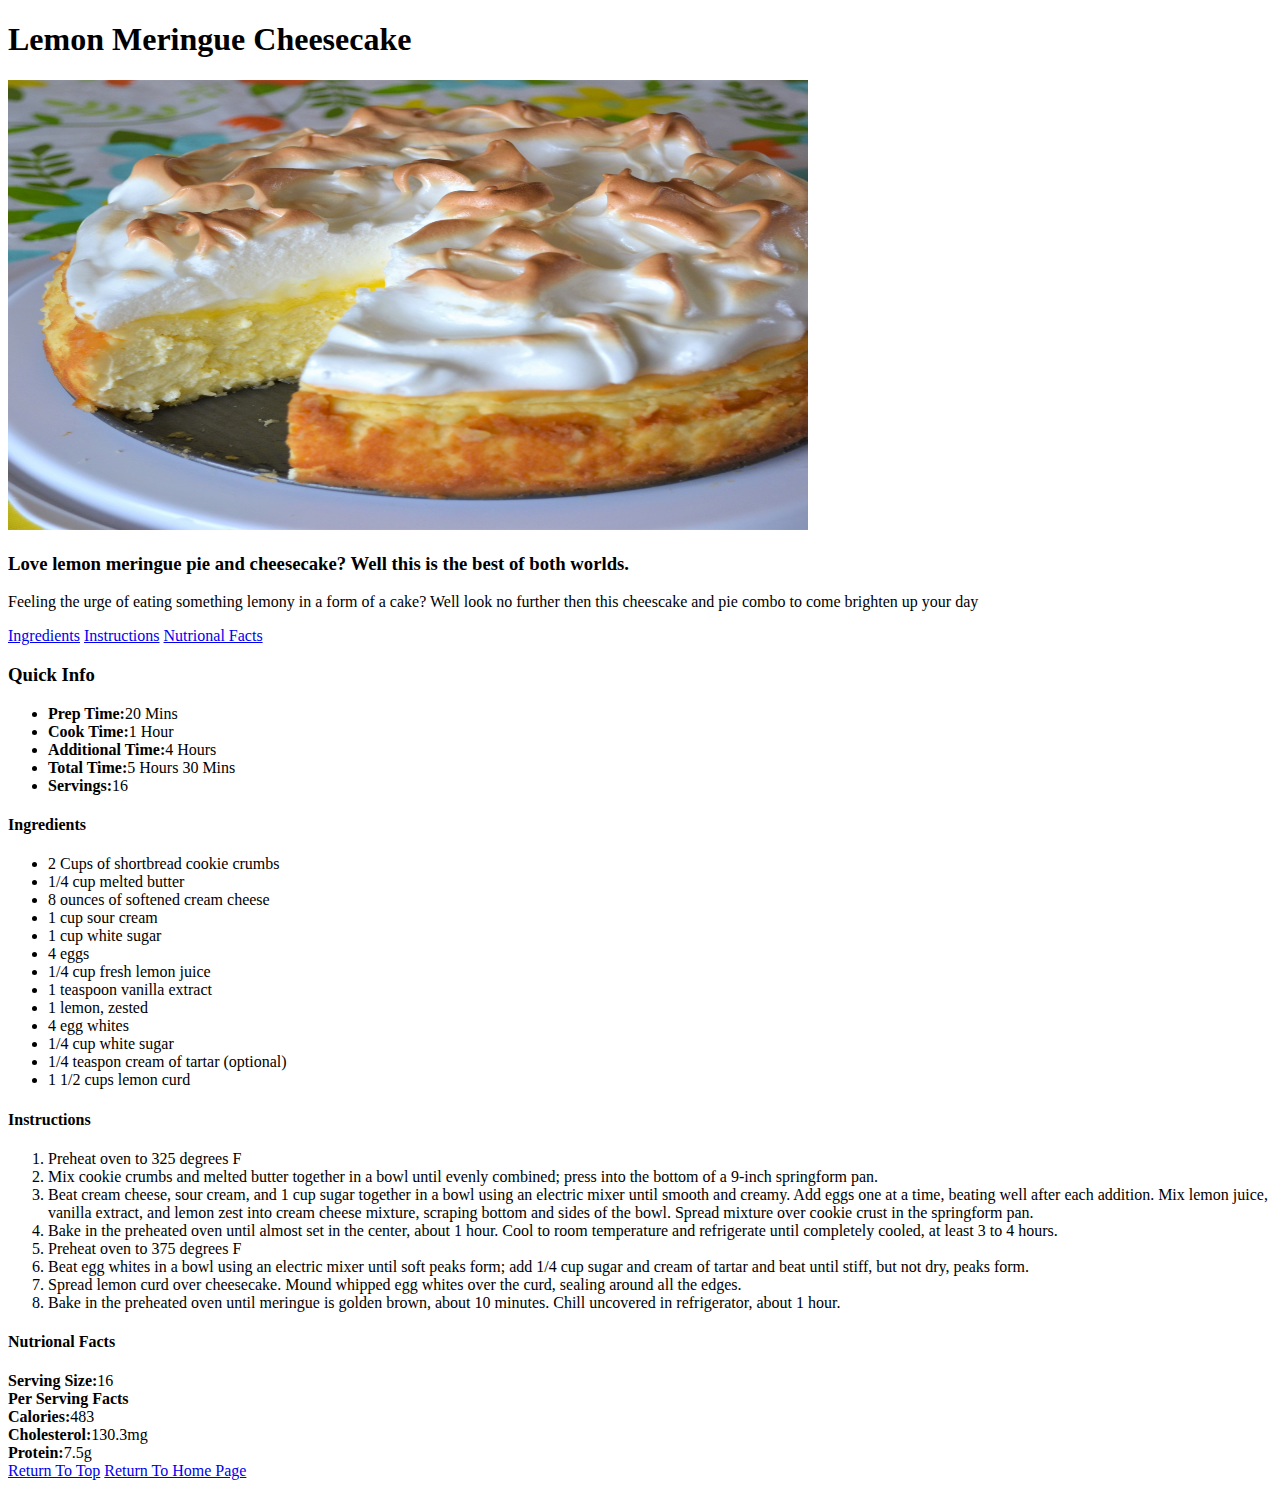
==== recipes/cheesecake.html @ c391df07 "First Test project using html X" ====
<!DOCTYPE html>
<html lang="en">
<head>
    <meta charset="UTF-8">
    <meta http-equiv="X-UA-Compatible" content="IE=edge">
    <meta name="viewport" content="width=device-width, initial-scale=1.0">
    <title>Lemon Meringue Cheesecake</title>
</head>
<body>
    <h1 id="header">Lemon Meringue Cheesecake</h1>
        <img src="../images/cheesecake.jpg" alt="Lemon Meringue Cheesecake" style="width:800px;height:450px">
        <h3>Love lemon meringue pie and cheesecake? Well this is the best of both worlds.</h3>
        <p>Feeling the urge of eating something lemony in a form of a cake? Well look no further then this cheescake and pie combo to come brighten up your day</p>
    <a href="#Ingredients">Ingredients</a>
    <a href="#Instructions">Instructions</a>
    <a href="#Nutrition">Nutrional Facts</a>
    <h3>Quick Info</h3>
        <ul>
            <li><strong>Prep Time:</strong>20 Mins</li>
            <li><strong>Cook Time:</strong>1 Hour</li>
            <li><strong>Additional Time:</strong>4 Hours</li>
            <li><strong>Total Time:</strong>5 Hours 30 Mins</li>
            <li><strong>Servings:</strong>16</li>
        </ul>
    <h4 id="Ingredients">Ingredients</h4>
        <ul>
            <li>2 Cups of shortbread cookie crumbs</li>
            <li>1/4 cup melted butter</li>
            <li>8 ounces of softened cream cheese</li>
            <li>1 cup sour cream</li>
            <li>1 cup white sugar</li>
            <li>4 eggs</li>
            <li>1/4 cup fresh lemon juice</li>
            <li>1 teaspoon vanilla extract</li>
            <li>1 lemon, zested</li>
            <li>4 egg whites</li>
            <li>1/4 cup white sugar</li>
            <li>1/4 teaspon cream of tartar (optional)</li>
            <li>1 1/2 cups lemon curd</li>
         </ul>
    <h4 id="Instructions">Instructions</h4>
         <ol>
            <li>Preheat oven to 325 degrees F</li>
            <li>Mix cookie crumbs and melted butter together in a bowl until evenly combined; press into the bottom of a 9-inch springform pan.</li>
            <li>Beat cream cheese, sour cream, and 1 cup sugar together in a bowl using an electric mixer until smooth and creamy. Add eggs one at a time, beating well after each addition. Mix lemon juice, vanilla extract, and lemon zest into cream cheese mixture, scraping bottom and sides of the bowl. Spread mixture over cookie crust in the springform pan.</li>
            <li>Bake in the preheated oven until almost set in the center, about 1 hour. Cool to room temperature and refrigerate until completely cooled, at least 3 to 4 hours.</li>
            <li>Preheat oven to 375 degrees F</li>
            <li>Beat egg whites in a bowl using an electric mixer until soft peaks form; add 1/4 cup sugar and cream of tartar and beat until stiff, but not dry, peaks form.</li>
            <li>Spread lemon curd over cheesecake. Mound whipped egg whites over the curd, sealing around all the edges.</li>
            <li>Bake in the preheated oven until meringue is golden brown, about 10 minutes. Chill uncovered in refrigerator, about 1 hour.</li>
         </ol>
    <h4 id="Nutrition">Nutrional Facts</h4>
    <li><strong>Serving Size:</strong>16</li>
    <li><strong>Per Serving Facts</strong></li>
    <li><strong>Calories:</strong>483</li>
    <li><strong>Cholesterol:</strong>130.3mg</li>
    <li><strong>Protein:</strong>7.5g</li>     
    <a href="#header">Return To Top</a>
    <a href="../index.html">Return To Home Page</a>
</body>
</html>
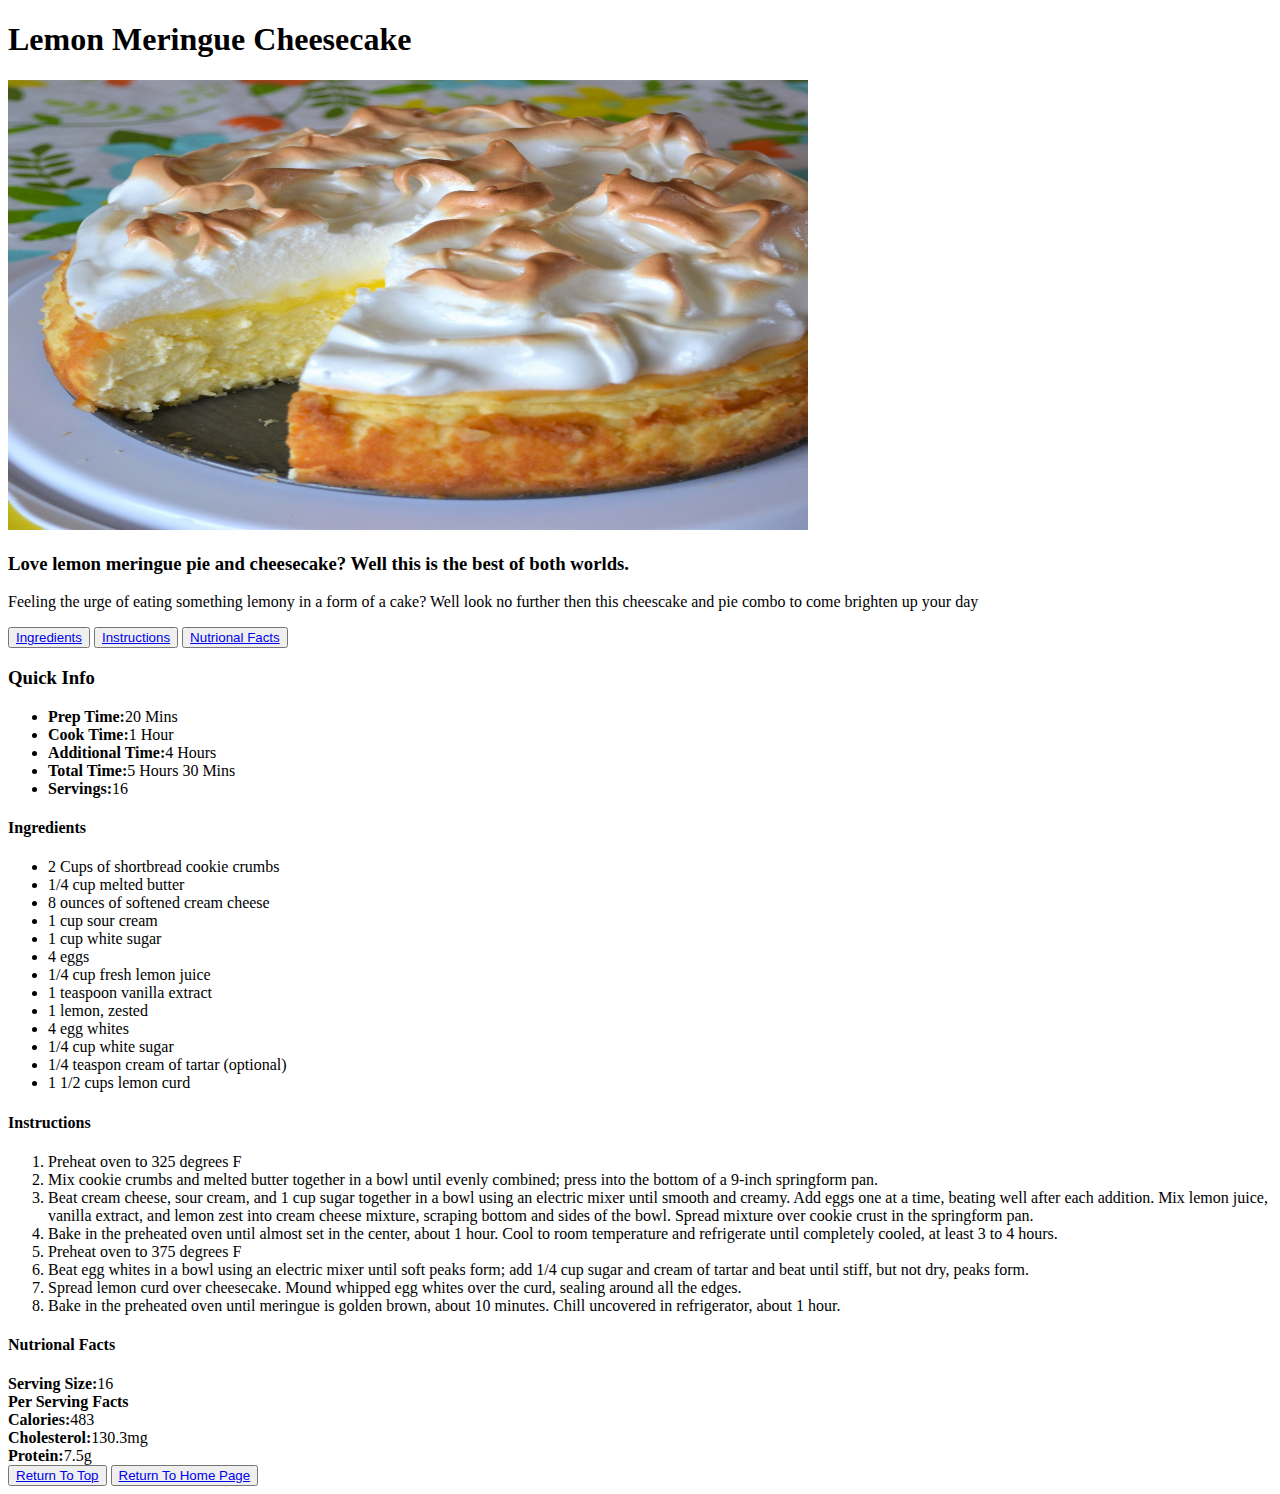
==== commit c7d75bf6: "Added in classes" ====
--- a/recipes/cheesecake.html
+++ b/recipes/cheesecake.html
@@ -5,15 +5,16 @@
     <meta http-equiv="X-UA-Compatible" content="IE=edge">
     <meta name="viewport" content="width=device-width, initial-scale=1.0">
     <title>Lemon Meringue Cheesecake</title>
+    <link rel="stylesheet" href="../style.css">
 </head>
 <body>
     <h1 id="header">Lemon Meringue Cheesecake</h1>
         <img src="../images/cheesecake.jpg" alt="Lemon Meringue Cheesecake" style="width:800px;height:450px">
         <h3>Love lemon meringue pie and cheesecake? Well this is the best of both worlds.</h3>
         <p>Feeling the urge of eating something lemony in a form of a cake? Well look no further then this cheescake and pie combo to come brighten up your day</p>
-    <a href="#Ingredients">Ingredients</a>
-    <a href="#Instructions">Instructions</a>
-    <a href="#Nutrition">Nutrional Facts</a>
+   <button class="button"><a href="#Ingredients">Ingredients</a></button>
+   <button class="button"><a href="#Instructions">Instructions</a></button>
+   <button class="button"><a href="#Nutrition">Nutrional Facts</a></button>
     <h3>Quick Info</h3>
         <ul>
             <li><strong>Prep Time:</strong>20 Mins</li>
@@ -49,13 +50,15 @@
             <li>Spread lemon curd over cheesecake. Mound whipped egg whites over the curd, sealing around all the edges.</li>
             <li>Bake in the preheated oven until meringue is golden brown, about 10 minutes. Chill uncovered in refrigerator, about 1 hour.</li>
          </ol>
-    <h4 id="Nutrition">Nutrional Facts</h4>
+<div class="nutrition">
+    <h4 class="nutritcake"id="Nutrition">Nutrional Facts</h4>
     <li><strong>Serving Size:</strong>16</li>
     <li><strong>Per Serving Facts</strong></li>
     <li><strong>Calories:</strong>483</li>
     <li><strong>Cholesterol:</strong>130.3mg</li>
     <li><strong>Protein:</strong>7.5g</li>     
-    <a href="#header">Return To Top</a>
-    <a href="../index.html">Return To Home Page</a>
+</div>
+    <button class="button"><a href="#header">Return To Top</a></button>
+    <button class="button"><a href="../index.html">Return To Home Page</a></button>
 </body>
 </html>--- a/style.css
+++ b/style.css
@@ -0,0 +1,26 @@
+
+.cheesecake{
+    background-color:gold;
+    border-style:solid;
+    border-width:2px;
+    width:25%;
+}
+.garlic{
+    background-color:green;
+    border-style:solid;
+    border-width:2px;
+    width:25%;
+}
+.parm{
+    background-color:red;
+    border-style:solid;
+    border-width:2px;
+    width:25%;
+}
+.top{
+    background-color:black;
+    color:white;
+    border-style:solid;
+    border-width:2px;
+    width:25%;
+}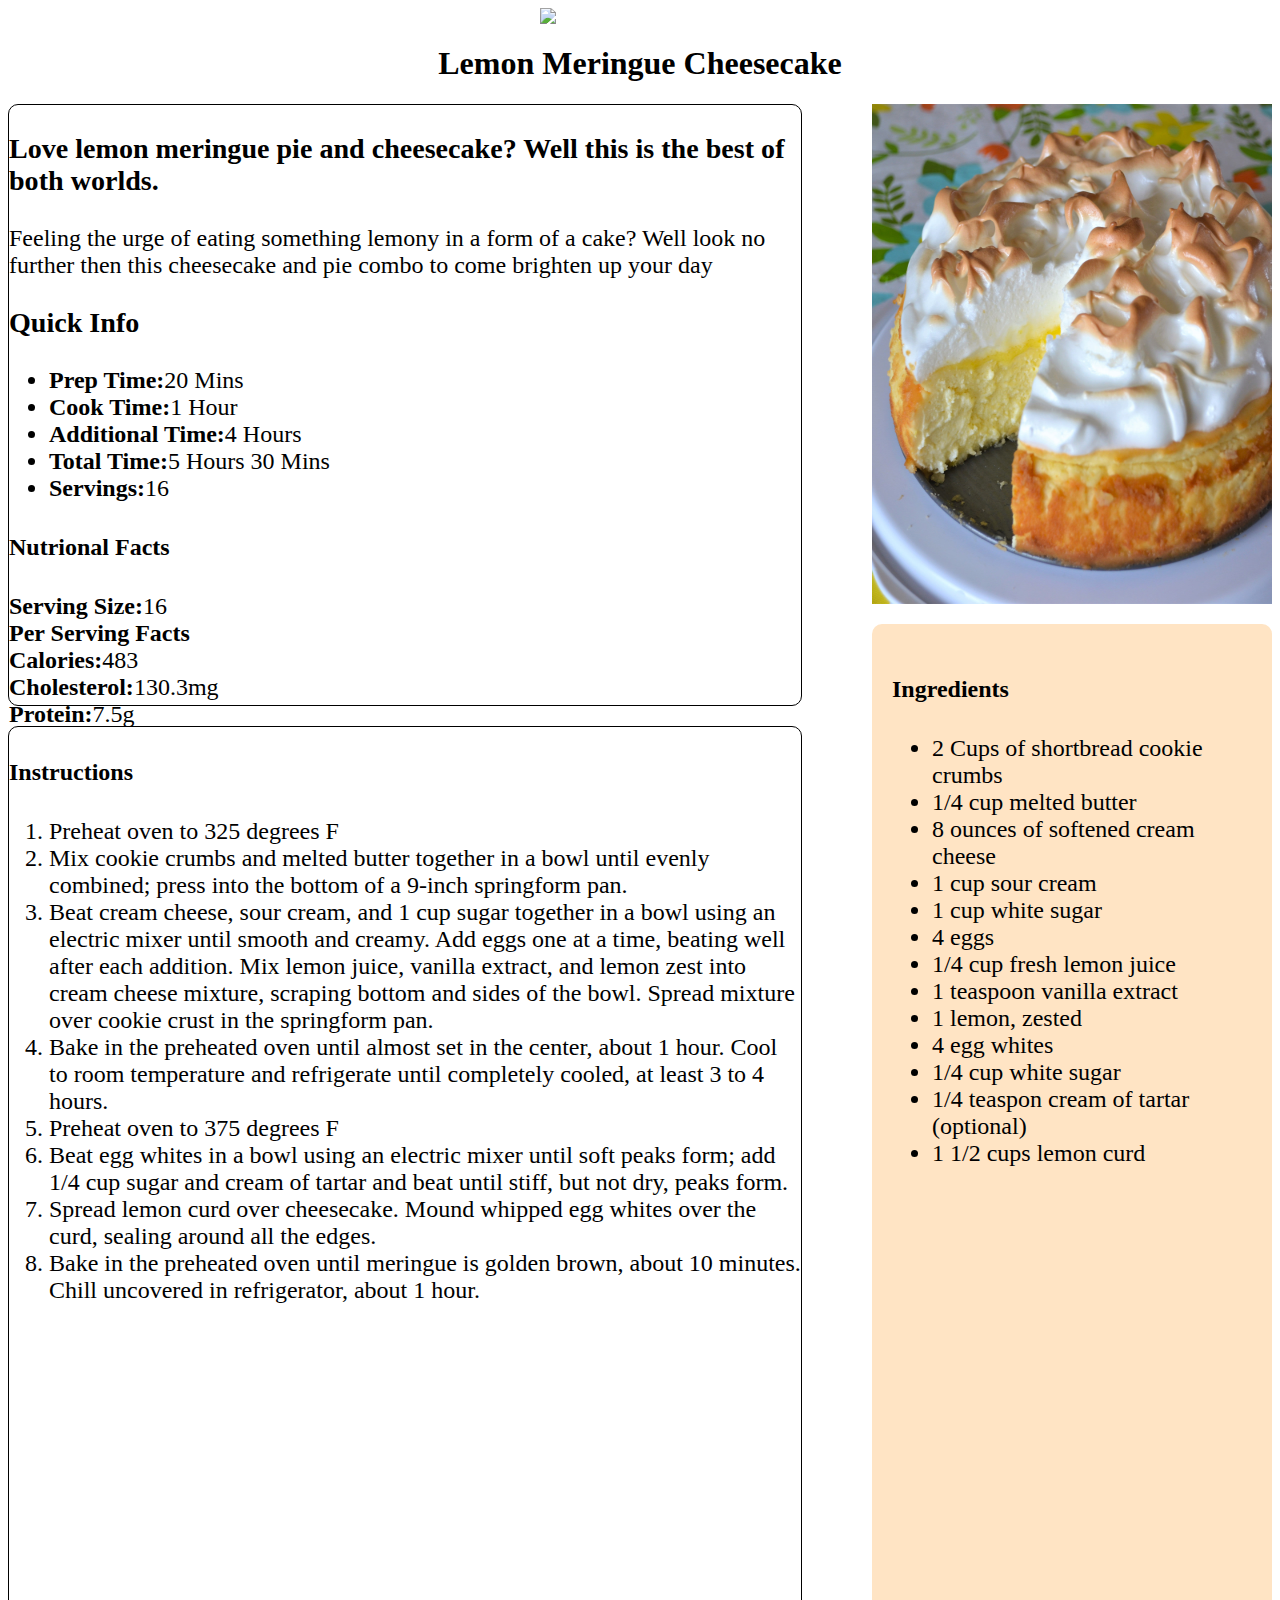
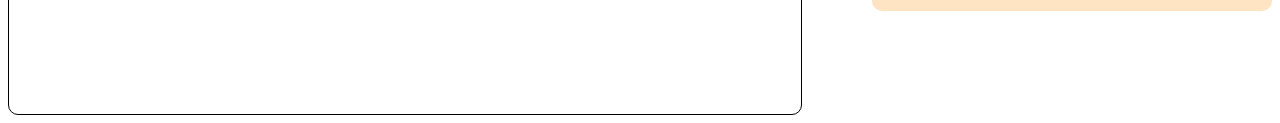
==== commit 0415d3ff: "updated" ====
--- a/recipes/cheesecake.html
+++ b/recipes/cheesecake.html
@@ -8,57 +8,69 @@
     <link rel="stylesheet" href="../style.css">
 </head>
 <body>
-    <h1 id="header">Lemon Meringue Cheesecake</h1>
-        <img src="../images/cheesecake.jpg" alt="Lemon Meringue Cheesecake" style="width:800px;height:450px">
-        <h3>Love lemon meringue pie and cheesecake? Well this is the best of both worlds.</h3>
-        <p>Feeling the urge of eating something lemony in a form of a cake? Well look no further then this cheescake and pie combo to come brighten up your day</p>
-   <button class="button"><a href="#Ingredients">Ingredients</a></button>
-   <button class="button"><a href="#Instructions">Instructions</a></button>
-   <button class="button"><a href="#Nutrition">Nutrional Facts</a></button>
-    <h3>Quick Info</h3>
-        <ul>
-            <li><strong>Prep Time:</strong>20 Mins</li>
-            <li><strong>Cook Time:</strong>1 Hour</li>
-            <li><strong>Additional Time:</strong>4 Hours</li>
-            <li><strong>Total Time:</strong>5 Hours 30 Mins</li>
-            <li><strong>Servings:</strong>16</li>
-        </ul>
-    <h4 id="Ingredients">Ingredients</h4>
-        <ul>
-            <li>2 Cups of shortbread cookie crumbs</li>
-            <li>1/4 cup melted butter</li>
-            <li>8 ounces of softened cream cheese</li>
-            <li>1 cup sour cream</li>
-            <li>1 cup white sugar</li>
-            <li>4 eggs</li>
-            <li>1/4 cup fresh lemon juice</li>
-            <li>1 teaspoon vanilla extract</li>
-            <li>1 lemon, zested</li>
-            <li>4 egg whites</li>
-            <li>1/4 cup white sugar</li>
-            <li>1/4 teaspon cream of tartar (optional)</li>
-            <li>1 1/2 cups lemon curd</li>
-         </ul>
-    <h4 id="Instructions">Instructions</h4>
-         <ol>
-            <li>Preheat oven to 325 degrees F</li>
-            <li>Mix cookie crumbs and melted butter together in a bowl until evenly combined; press into the bottom of a 9-inch springform pan.</li>
-            <li>Beat cream cheese, sour cream, and 1 cup sugar together in a bowl using an electric mixer until smooth and creamy. Add eggs one at a time, beating well after each addition. Mix lemon juice, vanilla extract, and lemon zest into cream cheese mixture, scraping bottom and sides of the bowl. Spread mixture over cookie crust in the springform pan.</li>
-            <li>Bake in the preheated oven until almost set in the center, about 1 hour. Cool to room temperature and refrigerate until completely cooled, at least 3 to 4 hours.</li>
-            <li>Preheat oven to 375 degrees F</li>
-            <li>Beat egg whites in a bowl using an electric mixer until soft peaks form; add 1/4 cup sugar and cream of tartar and beat until stiff, but not dry, peaks form.</li>
-            <li>Spread lemon curd over cheesecake. Mound whipped egg whites over the curd, sealing around all the edges.</li>
-            <li>Bake in the preheated oven until meringue is golden brown, about 10 minutes. Chill uncovered in refrigerator, about 1 hour.</li>
-         </ol>
-<div class="nutrition">
-    <h4 class="nutritcake"id="Nutrition">Nutrional Facts</h4>
-    <li><strong>Serving Size:</strong>16</li>
-    <li><strong>Per Serving Facts</strong></li>
-    <li><strong>Calories:</strong>483</li>
-    <li><strong>Cholesterol:</strong>130.3mg</li>
-    <li><strong>Protein:</strong>7.5g</li>     
-</div>
-    <button class="button"><a href="#header">Return To Top</a></button>
-    <button class="button"><a href="../index.html">Return To Home Page</a></button>
+    <div>
+        <a href="../index.html"><img id="logo" src="images/chef.jpg"></a>
+    </div>
+    <div class="recipetitle">
+        <h1>Lemon Meringue Cheesecake</h1>
+    </div>
+    <div class="menu">
+            <div class="right">
+                <div class="descriptiontop">
+                    <h3>Love lemon meringue pie and cheesecake? Well this is the best of both worlds.</h3>
+                    <p>Feeling the urge of eating something lemony in a form of a cake? Well look no further then this cheesecake and pie combo to come brighten up your day</p>
+                    <h3>Quick Info</h3>
+                        <ul>
+                            <li><strong>Prep Time:</strong>20 Mins</li>
+                            <li><strong>Cook Time:</strong>1 Hour</li>
+                            <li><strong>Additional Time:</strong>4 Hours</li>
+                            <li><strong>Total Time:</strong>5 Hours 30 Mins</li>
+                            <li><strong>Servings:</strong>16</li>
+                        </ul>
+                        <div class="nutrition">
+                            <h4 class="nutritcake"id="Nutrition">Nutrional Facts</h4>
+                            <li><strong>Serving Size:</strong>16</li>
+                            <li><strong>Per Serving Facts</strong></li>
+                            <li><strong>Calories:</strong>483</li>
+                            <li><strong>Cholesterol:</strong>130.3mg</li>
+                            <li><strong>Protein:</strong>7.5g</li>     
+                        </div>
+                </div>
+                <div class="instructions">
+                        <h4 id="Instructionss">Instructions</h4>
+                            <ol>
+                                <li>Preheat oven to 325 degrees F</li>
+                                <li>Mix cookie crumbs and melted butter together in a bowl until evenly combined; press into the bottom of a 9-inch springform pan.</li>
+                                <li>Beat cream cheese, sour cream, and 1 cup sugar together in a bowl using an electric mixer until smooth and creamy. Add eggs one at a time, beating well after each addition. Mix lemon juice, vanilla extract, and lemon zest into cream cheese mixture, scraping bottom and sides of the bowl. Spread mixture over cookie crust in the springform pan.</li>
+                                <li>Bake in the preheated oven until almost set in the center, about 1 hour. Cool to room temperature and refrigerate until completely cooled, at least 3 to 4 hours.</li>
+                                <li>Preheat oven to 375 degrees F</li>
+                                <li>Beat egg whites in a bowl using an electric mixer until soft peaks form; add 1/4 cup sugar and cream of tartar and beat until stiff, but not dry, peaks form.</li>
+                                <li>Spread lemon curd over cheesecake. Mound whipped egg whites over the curd, sealing around all the edges.</li>
+                                <li>Bake in the preheated oven until meringue is golden brown, about 10 minutes. Chill uncovered in refrigerator, about 1 hour.</li>
+                            </ol>
+                </div>
+            </div>
+        <div class="left">
+            <img src="../images/cheesecake.jpg" alt="Lemon Meringue Cheesecake">
+                <div class="ingredients">
+                    <h4 id="Ingredientss">Ingredients</h4>
+                        <ul>
+                            <li>2 Cups of shortbread cookie crumbs</li>
+                            <li>1/4 cup melted butter</li>
+                            <li>8 ounces of softened cream cheese</li>
+                            <li>1 cup sour cream</li>
+                            <li>1 cup white sugar</li>
+                            <li>4 eggs</li>
+                            <li>1/4 cup fresh lemon juice</li>
+                            <li>1 teaspoon vanilla extract</li>
+                            <li>1 lemon, zested</li>
+                            <li>4 egg whites</li>
+                            <li>1/4 cup white sugar</li>
+                            <li>1/4 teaspon cream of tartar (optional)</li>
+                            <li>1 1/2 cups lemon curd</li>
+                        </ul>
+                </div>
+            </div>
+     </div>
 </body>
 </html>--- a/style.css
+++ b/style.css
@@ -1,26 +1,91 @@
 
-.cheesecake{
-    background-color:gold;
-    border-style:solid;
-    border-width:2px;
-    width:25%;
+#logo{
+    width:200px;
+    height:auto;
+    margin-left:auto;
+    margin-right:auto;
+    display:block;
 }
-.garlic{
-    background-color:green;
-    border-style:solid;
-    border-width:2px;
-    width:25%;
+.inf{
+    font-size: 32px;
+    font-weight:bold;
+    text-align: center;
+    display:flex;
+    flex-direction:column;
 }
-.parm{
-    background-color:red;
-    border-style:solid;
-    border-width:2px;
-    width:25%;
+.recipetitle{
+    text-align: center;
 }
-.top{
-    background-color:black;
+
+.button{
+    border:3px solid black;
+}
+.menu{
+    display:flex;
+    flex-direction:row;
+    justify-content: center;
+    font-size:24px;
+    gap:20px;
+}
+img{
+    width:400px;
+    height:500px;
+}
+.item{
+    display:flex;
+    flex-direction: column;
+    gap:10px;
+    padding-left:20px;
+    width:400px;
+    align-items: center;
+    text-align: center;   
+}
+.item img{
+    transform:scale(1.05);
+    transition: all;
+    border-radius: 10px;
+    box-shadow: 0 0 5px blue;
+}
+.left{
+    display:flex;
+    flex-direction: column;
+    gap:20px;
+    padding-left: 30px;
+    width:420px;
+    height:1507px;
+}
+.img left{
+    border-radius: 10px;
+}
+.menu{
+    gap:40px;
+    display:flex;
+}
+.instructions{
+    margin-top:20px;
+    border-radius: 10px;
+    border:1px solid;
+    height:987px
+}
+.ingredients{
+    border-radius: 10px;
+    background-color: bisque;
+    padding:20px;
+    flex-grow:3;
+}
+.descriptiontop{
+    border-radius:10px;
+    border:1px solid;
+    height:600px
+}
+
+.button.top{
     color:white;
-    border-style:solid;
-    border-width:2px;
-    width:25%;
+    font-weight:bold;
+    border-color:transparent
+}
+
+.descriptiontop
+.instructions{
+    padding:0 20px 0px 20px;
 }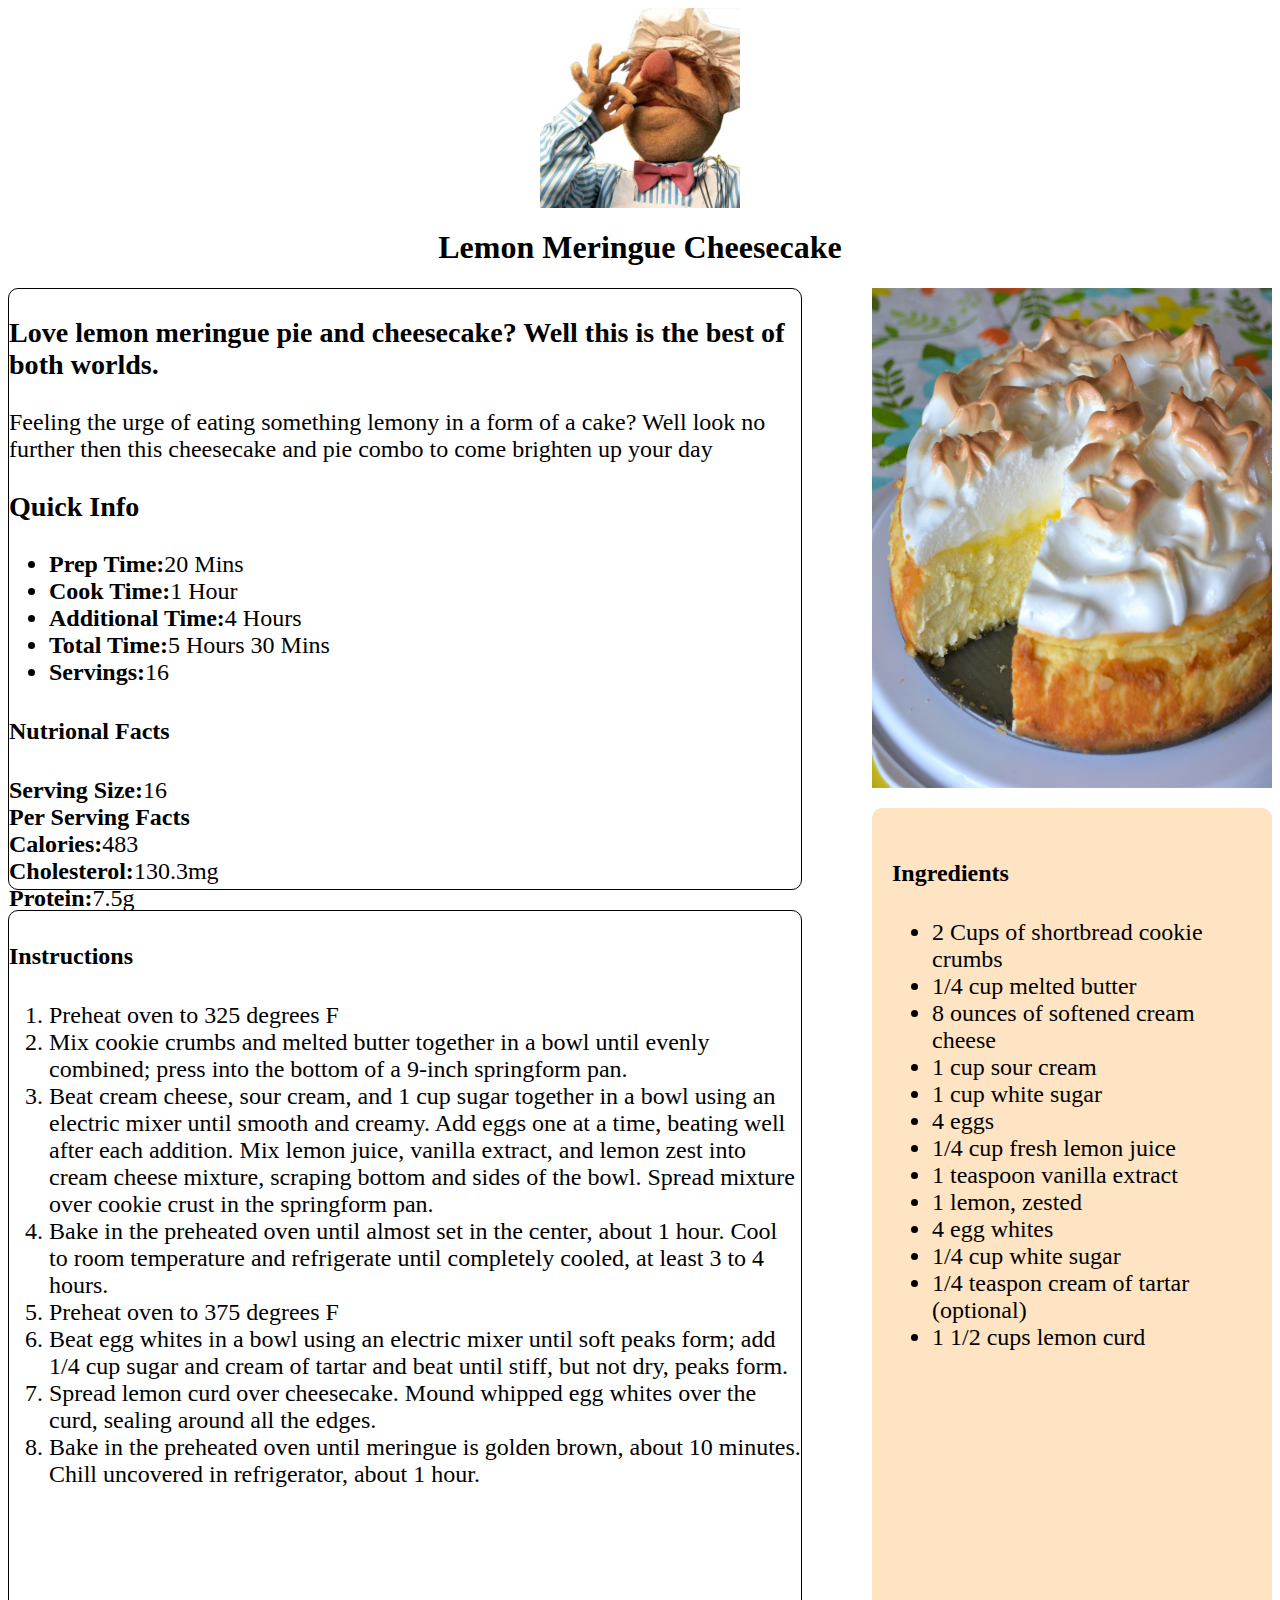
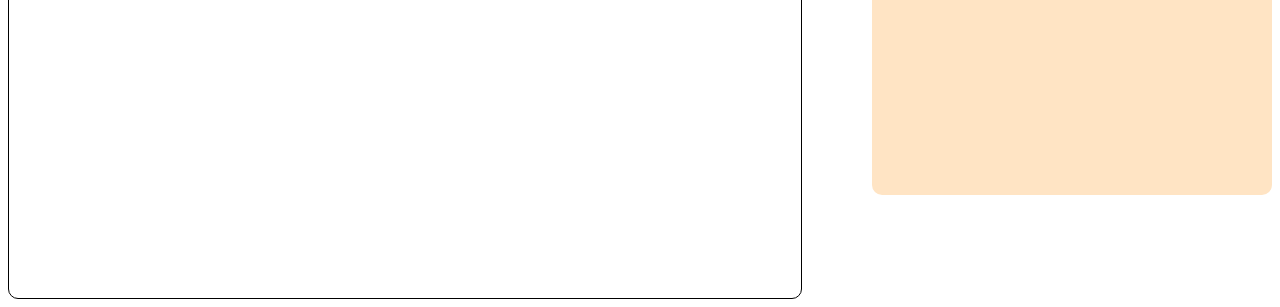
==== commit de8c5420: "Update cheesecake.html" ====
--- a/recipes/cheesecake.html
+++ b/recipes/cheesecake.html
@@ -9,7 +9,7 @@
 </head>
 <body>
     <div>
-        <a href="../index.html"><img id="logo" src="images/chef.jpg"></a>
+        <a href="../index.html"><img id="logo" src="../images/chef.jpg"></a>
     </div>
     <div class="recipetitle">
         <h1>Lemon Meringue Cheesecake</h1>
@@ -73,4 +73,4 @@
             </div>
      </div>
 </body>
-</html>+</html>
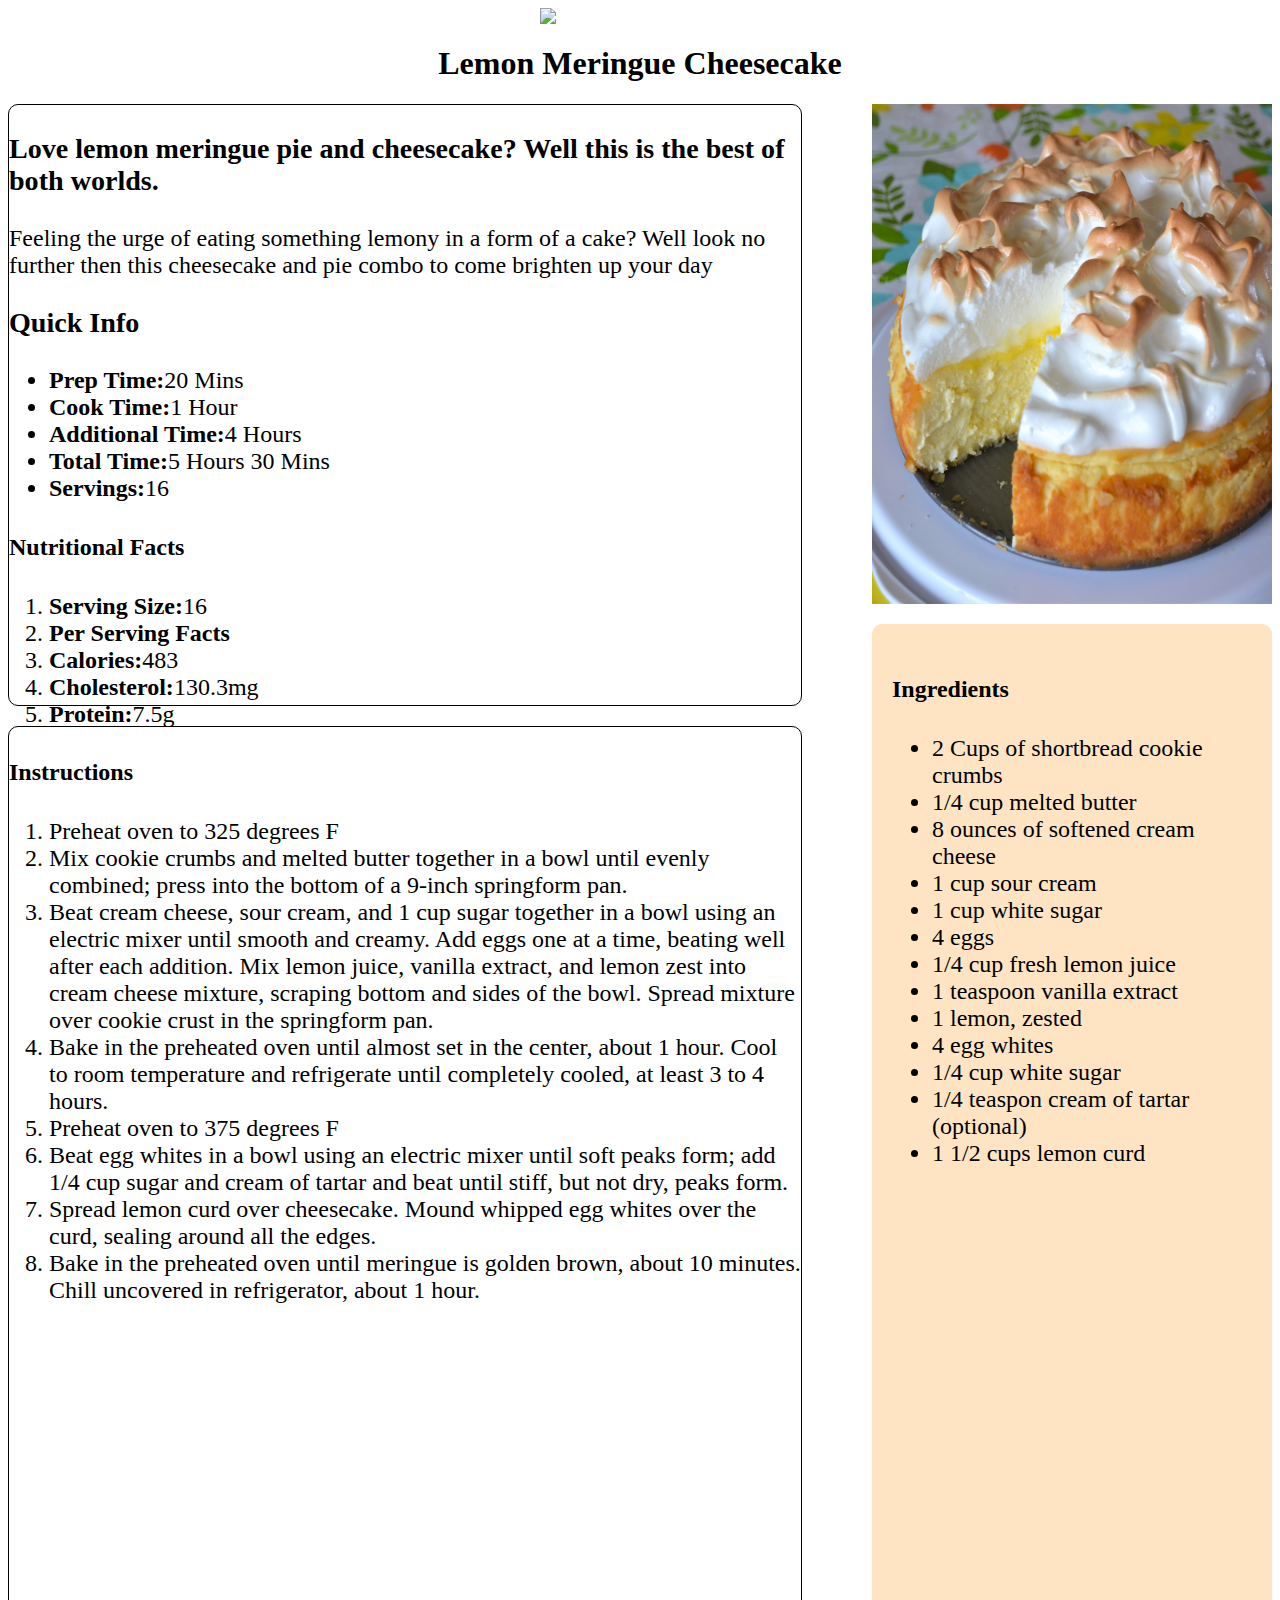
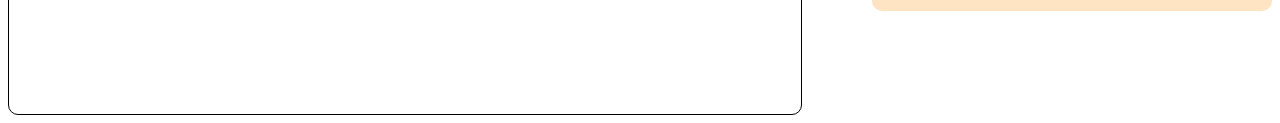
==== commit d8e6965c: "updated" ====
--- a/recipes/cheesecake.html
+++ b/recipes/cheesecake.html
@@ -9,7 +9,7 @@
 </head>
 <body>
     <div>
-        <a href="../index.html"><img id="logo" src="../images/chef.jpg"></a>
+        <a href="../index.html"><img id="logo" src="images/chef.jpg"></a>
     </div>
     <div class="recipetitle">
         <h1>Lemon Meringue Cheesecake</h1>
@@ -19,21 +19,25 @@
                 <div class="descriptiontop">
                     <h3>Love lemon meringue pie and cheesecake? Well this is the best of both worlds.</h3>
                     <p>Feeling the urge of eating something lemony in a form of a cake? Well look no further then this cheesecake and pie combo to come brighten up your day</p>
-                    <h3>Quick Info</h3>
-                        <ul>
-                            <li><strong>Prep Time:</strong>20 Mins</li>
-                            <li><strong>Cook Time:</strong>1 Hour</li>
-                            <li><strong>Additional Time:</strong>4 Hours</li>
-                            <li><strong>Total Time:</strong>5 Hours 30 Mins</li>
-                            <li><strong>Servings:</strong>16</li>
-                        </ul>
+                   <div class="info">
+                        <h3>Quick Info</h3>
+                            <ul>
+                                <li><strong>Prep Time:</strong>20 Mins</li>
+                                <li><strong>Cook Time:</strong>1 Hour</li>
+                                <li><strong>Additional Time:</strong>4 Hours</li>
+                                <li><strong>Total Time:</strong>5 Hours 30 Mins</li>
+                                <li><strong>Servings:</strong>16</li>
+                            </ul>
+                        </div>
                         <div class="nutrition">
-                            <h4 class="nutritcake"id="Nutrition">Nutrional Facts</h4>
-                            <li><strong>Serving Size:</strong>16</li>
-                            <li><strong>Per Serving Facts</strong></li>
-                            <li><strong>Calories:</strong>483</li>
-                            <li><strong>Cholesterol:</strong>130.3mg</li>
-                            <li><strong>Protein:</strong>7.5g</li>     
+                            <h4 class="nutritcake"id="Nutrition">Nutritional Facts</h4>
+                               <p><ol>
+                                    <li><strong>Serving Size:</strong>16</li>
+                                    <li><strong>Per Serving Facts</strong></li>
+                                    <li><strong>Calories:</strong>483</li>
+                                    <li><strong>Cholesterol:</strong>130.3mg</li>
+                                    <li><strong>Protein:</strong>7.5g</li>     
+                                </ol></p> 
                         </div>
                 </div>
                 <div class="instructions">
@@ -73,4 +77,4 @@
             </div>
      </div>
 </body>
-</html>
+</html>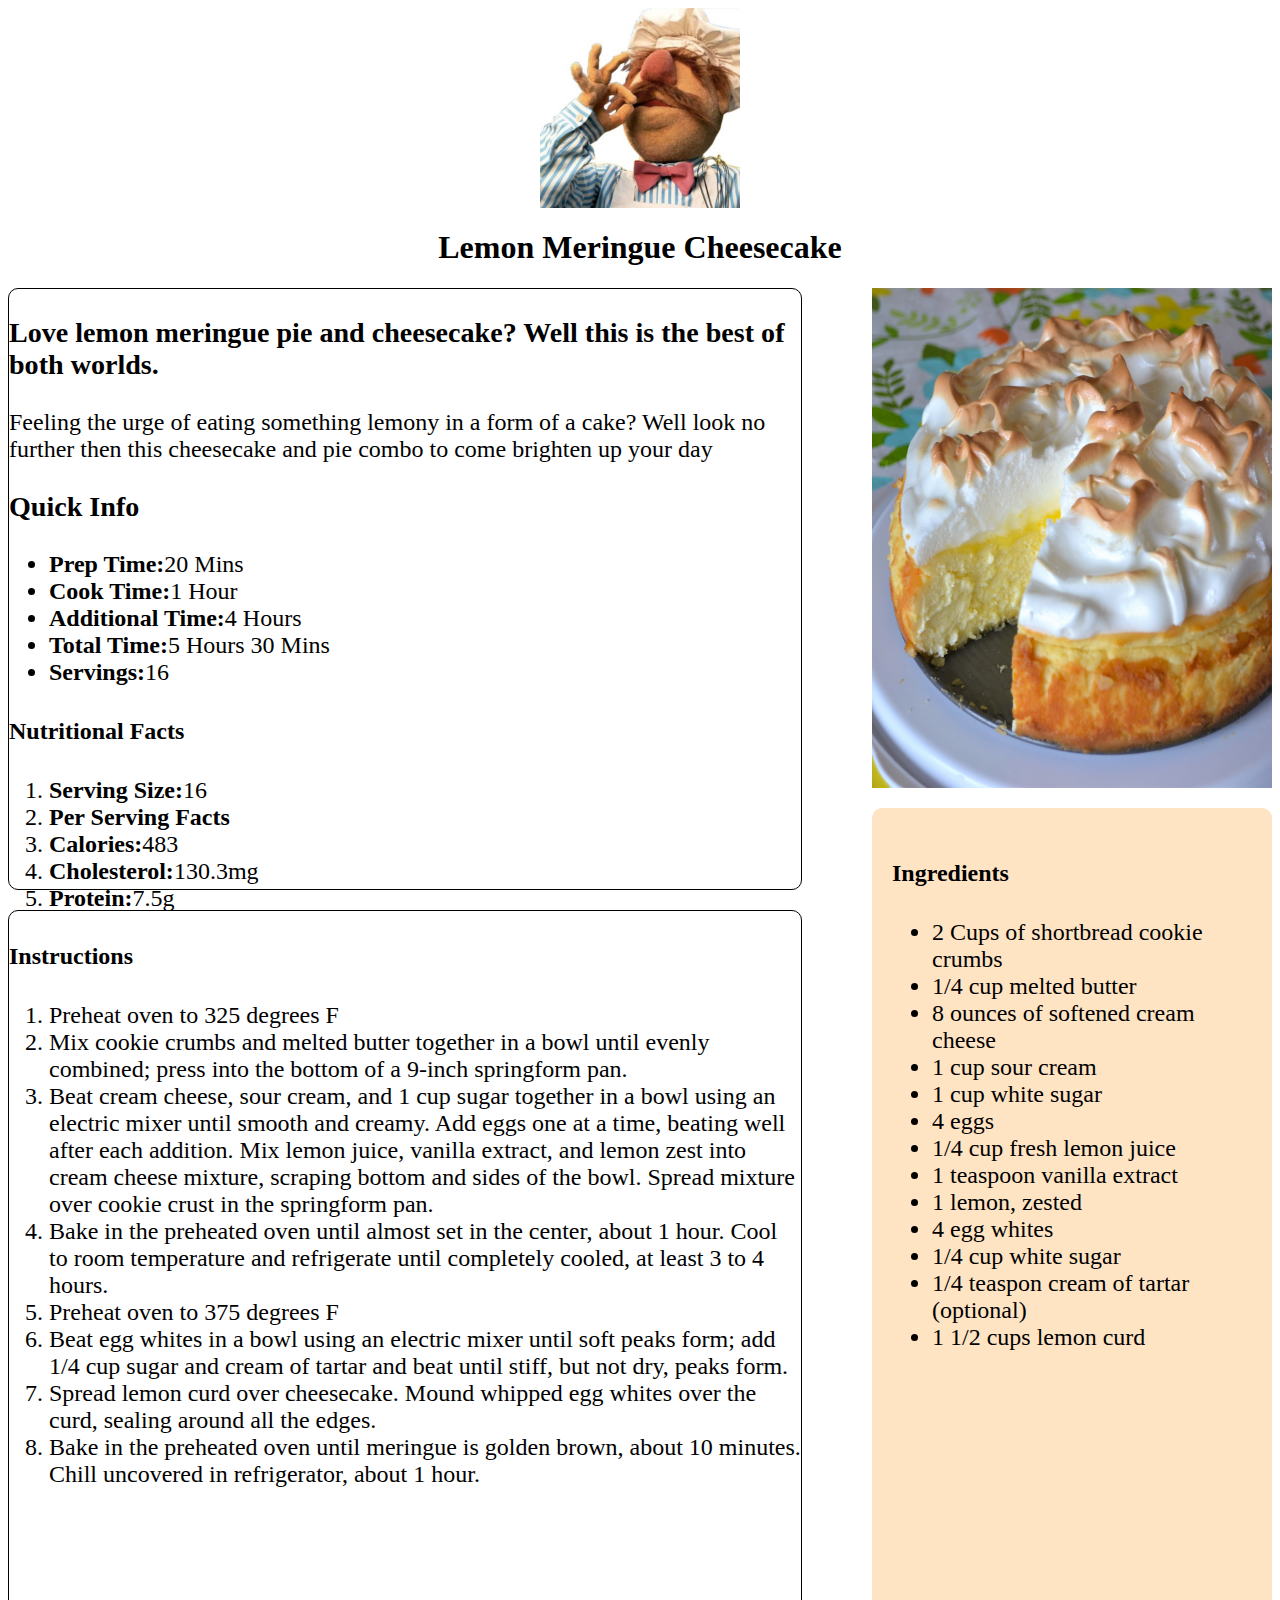
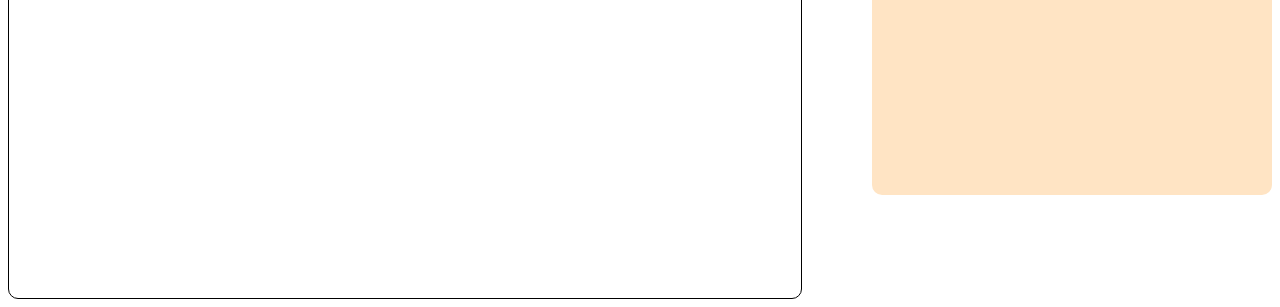
==== commit 59c7c81a: "Merge branch 'main' of github.com:CrispyWaffles/odin-recipes mistake ^T" ====
--- a/recipes/cheesecake.html
+++ b/recipes/cheesecake.html
@@ -9,7 +9,7 @@
 </head>
 <body>
     <div>
-        <a href="../index.html"><img id="logo" src="images/chef.jpg"></a>
+        <a href="../index.html"><img id="logo" src="../images/chef.jpg"></a>
     </div>
     <div class="recipetitle">
         <h1>Lemon Meringue Cheesecake</h1>
@@ -77,4 +77,4 @@
             </div>
      </div>
 </body>
-</html>+</html>
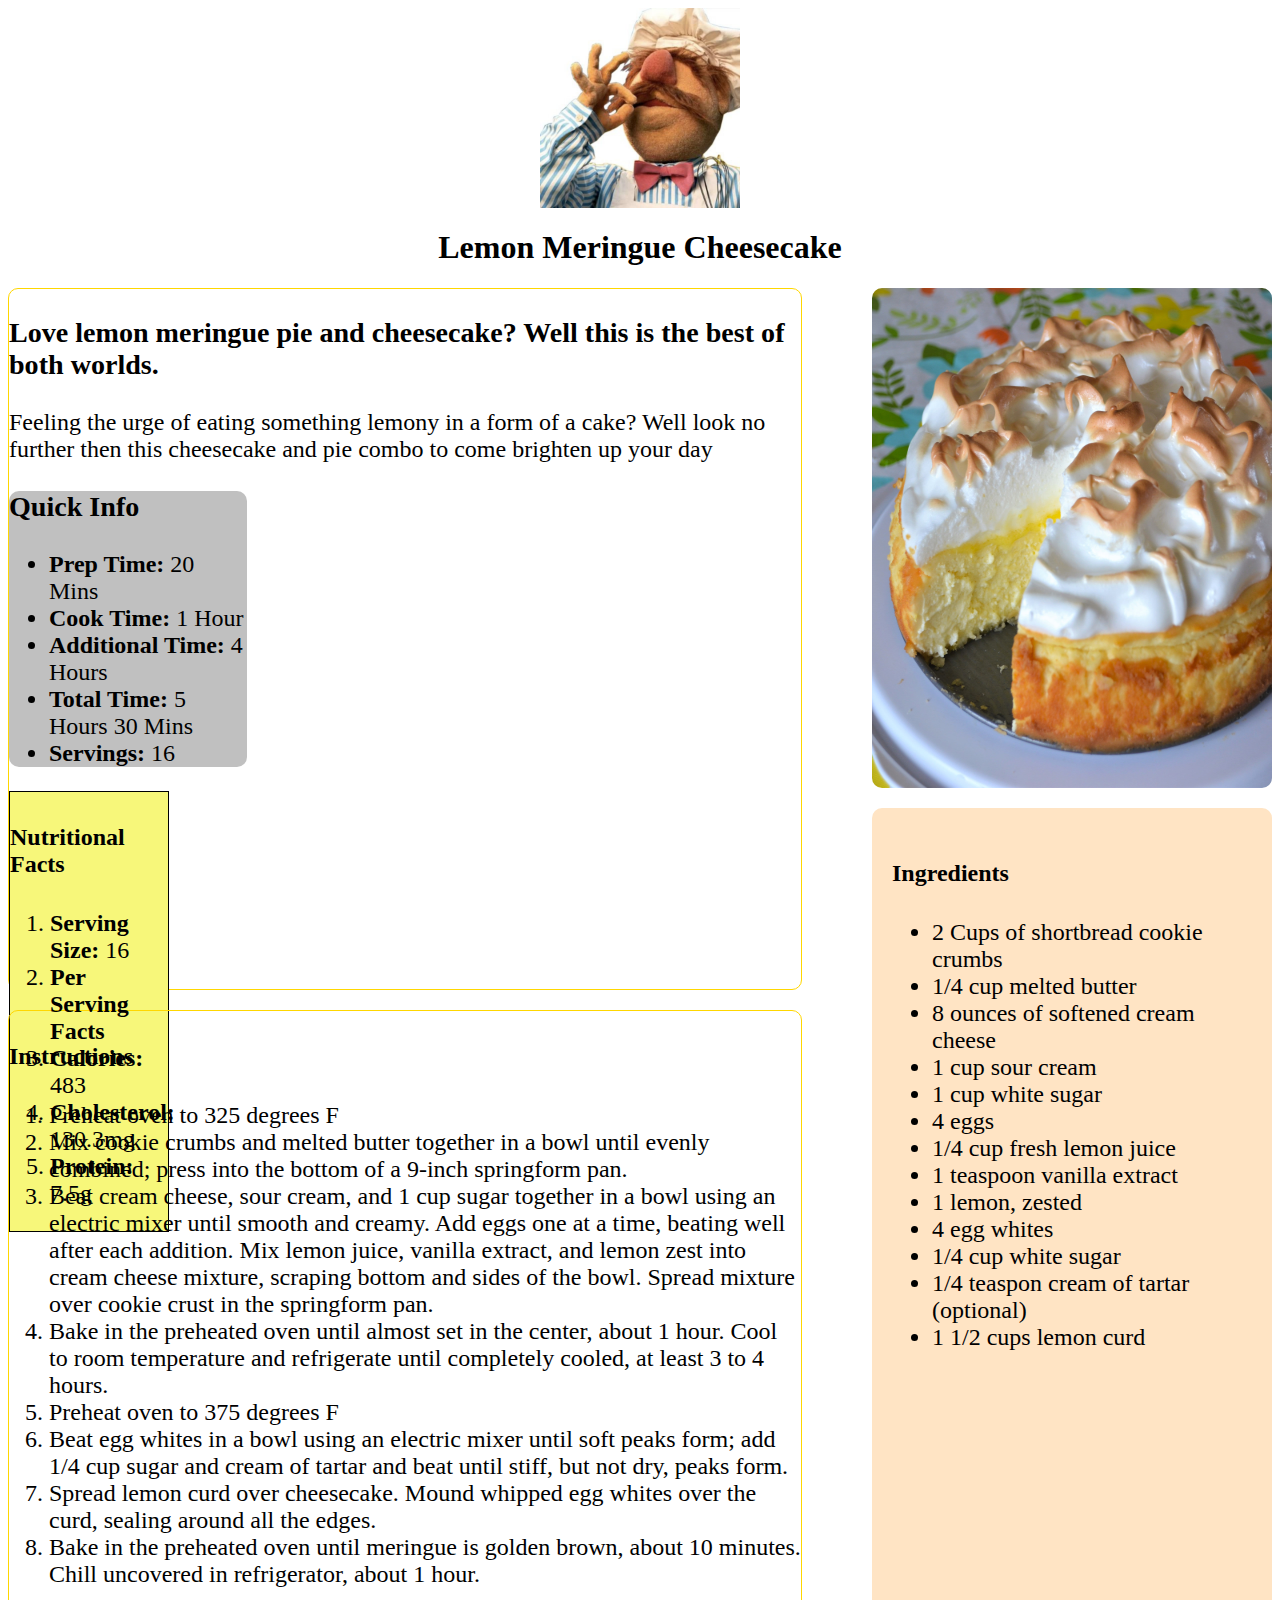
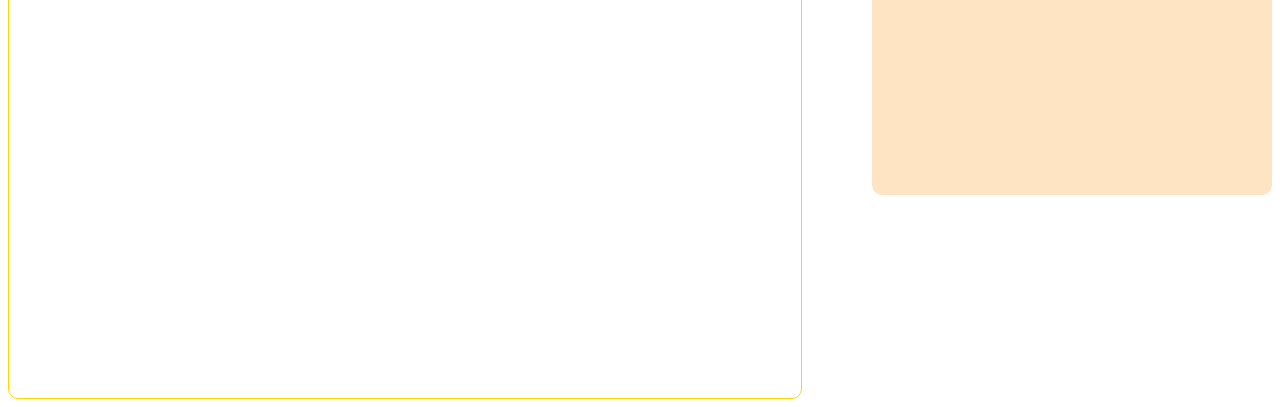
==== commit c618c5a9: "fixed typos" ====
--- a/recipes/cheesecake.html
+++ b/recipes/cheesecake.html
@@ -22,21 +22,21 @@
                    <div class="info">
                         <h3>Quick Info</h3>
                             <ul>
-                                <li><strong>Prep Time:</strong>20 Mins</li>
-                                <li><strong>Cook Time:</strong>1 Hour</li>
-                                <li><strong>Additional Time:</strong>4 Hours</li>
-                                <li><strong>Total Time:</strong>5 Hours 30 Mins</li>
-                                <li><strong>Servings:</strong>16</li>
+                                <li><strong>Prep Time:</strong> 20 Mins</li>
+                                <li><strong>Cook Time:</strong> 1 Hour</li>
+                                <li><strong>Additional Time:</strong> 4 Hours</li>
+                                <li><strong>Total Time:</strong> 5 Hours 30 Mins</li>
+                                <li><strong>Servings:</strong> 16</li>
                             </ul>
                         </div>
                         <div class="nutrition">
                             <h4 class="nutritcake"id="Nutrition">Nutritional Facts</h4>
                                <p><ol>
-                                    <li><strong>Serving Size:</strong>16</li>
+                                    <li><strong>Serving Size:</strong> 16</li>
                                     <li><strong>Per Serving Facts</strong></li>
-                                    <li><strong>Calories:</strong>483</li>
-                                    <li><strong>Cholesterol:</strong>130.3mg</li>
-                                    <li><strong>Protein:</strong>7.5g</li>     
+                                    <li><strong>Calories:</strong> 483</li>
+                                    <li><strong>Cholesterol:</strong> 130.3mg</li>
+                                    <li><strong>Protein:</strong> 7.5g</li>     
                                 </ol></p> 
                         </div>
                 </div>
--- a/style.css
+++ b/style.css
@@ -40,11 +40,11 @@
     align-items: center;
     text-align: center;   
 }
-.item img{
+.item img:hover{
     transform:scale(1.05);
     transition: all;
     border-radius: 10px;
-    box-shadow: 0 0 5px blue;
+    box-shadow: 0 0 5px mediumpurple;
 }
 .left{
     display:flex;
@@ -54,7 +54,7 @@
     width:420px;
     height:1507px;
 }
-.img left{
+.left img{
     border-radius: 10px;
 }
 .menu{
@@ -64,7 +64,7 @@
 .instructions{
     margin-top:20px;
     border-radius: 10px;
-    border:1px solid;
+    border:1px solid gold;
     height:987px
 }
 .ingredients{
@@ -75,14 +75,25 @@
 }
 .descriptiontop{
     border-radius:10px;
-    border:1px solid;
-    height:600px
+    border:1px solid gold;
+    height:700px
+}
+.info{
+    background-color: silver;
+    border-radius: 10px;
+    width:30%;
+}
+.nutrition{
+    background-color:rgb(247, 247, 122);
+    border:1px solid black;
+    width:20%;
 }
 
 .button.top{
     color:white;
     font-weight:bold;
-    border-color:transparent
+    border-color:transparent;
+    
 }
 
 .descriptiontop
